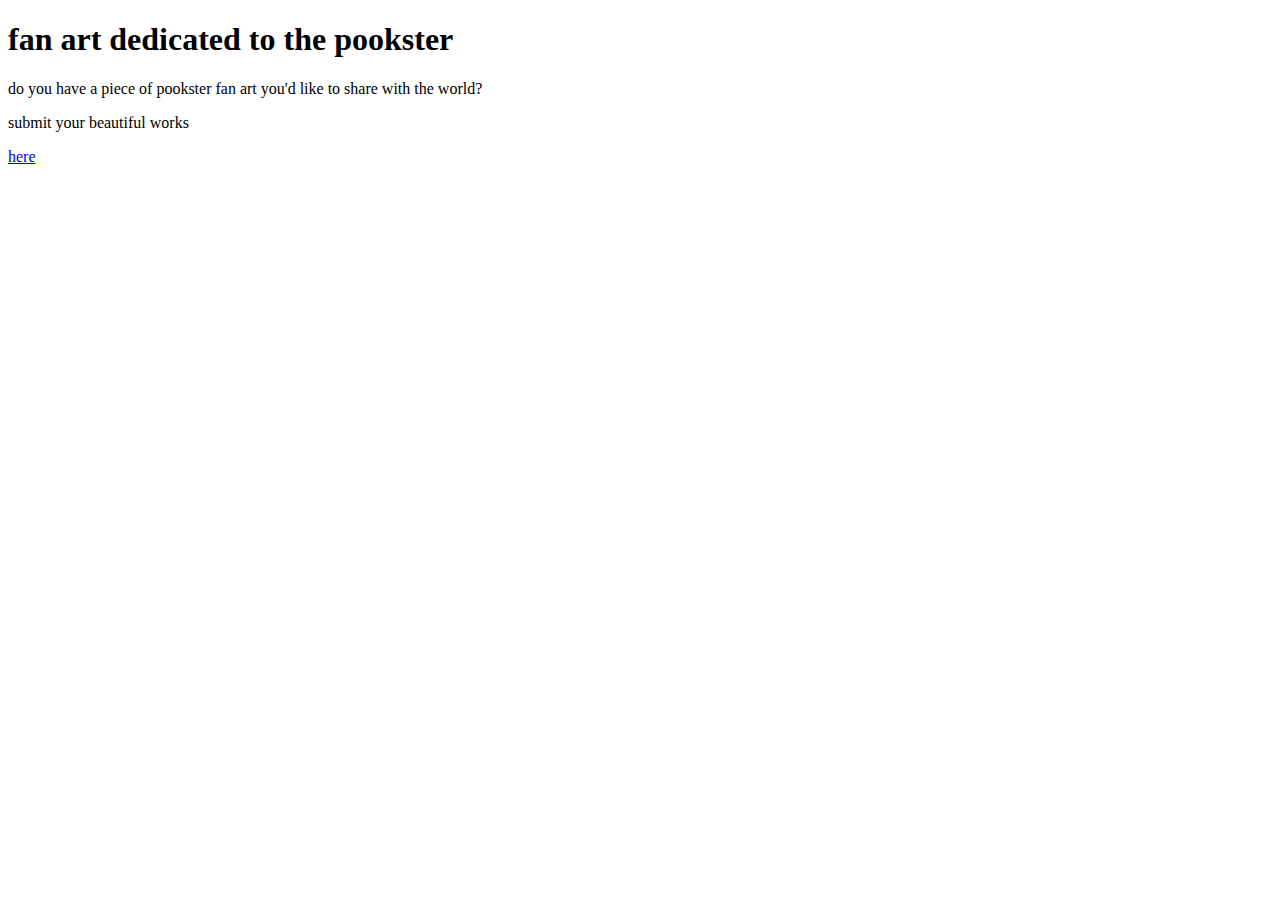
==== fanart.html @ 639598a9 "adding pages and links" ====
<!DOCTYPE html>
<html lang="en">
  <head>
    <meta charset="utf-8" />
    <title>THE POOKS: fan art</title>
    <link rel="stylesheet" href="/main.css" />
    <link rel="icon" href="images/paw-icon.png" />

  </head>
  <body>
    <h1>fan art dedicated to the pookster</h1>

    <p>do you have a piece of pookster fan art you'd like to share with the world?</p>
    <p>submit your beautiful works</p><a href="mailto:lr2527@nyu.edu"<>here</a>

    
  </body>
</html>
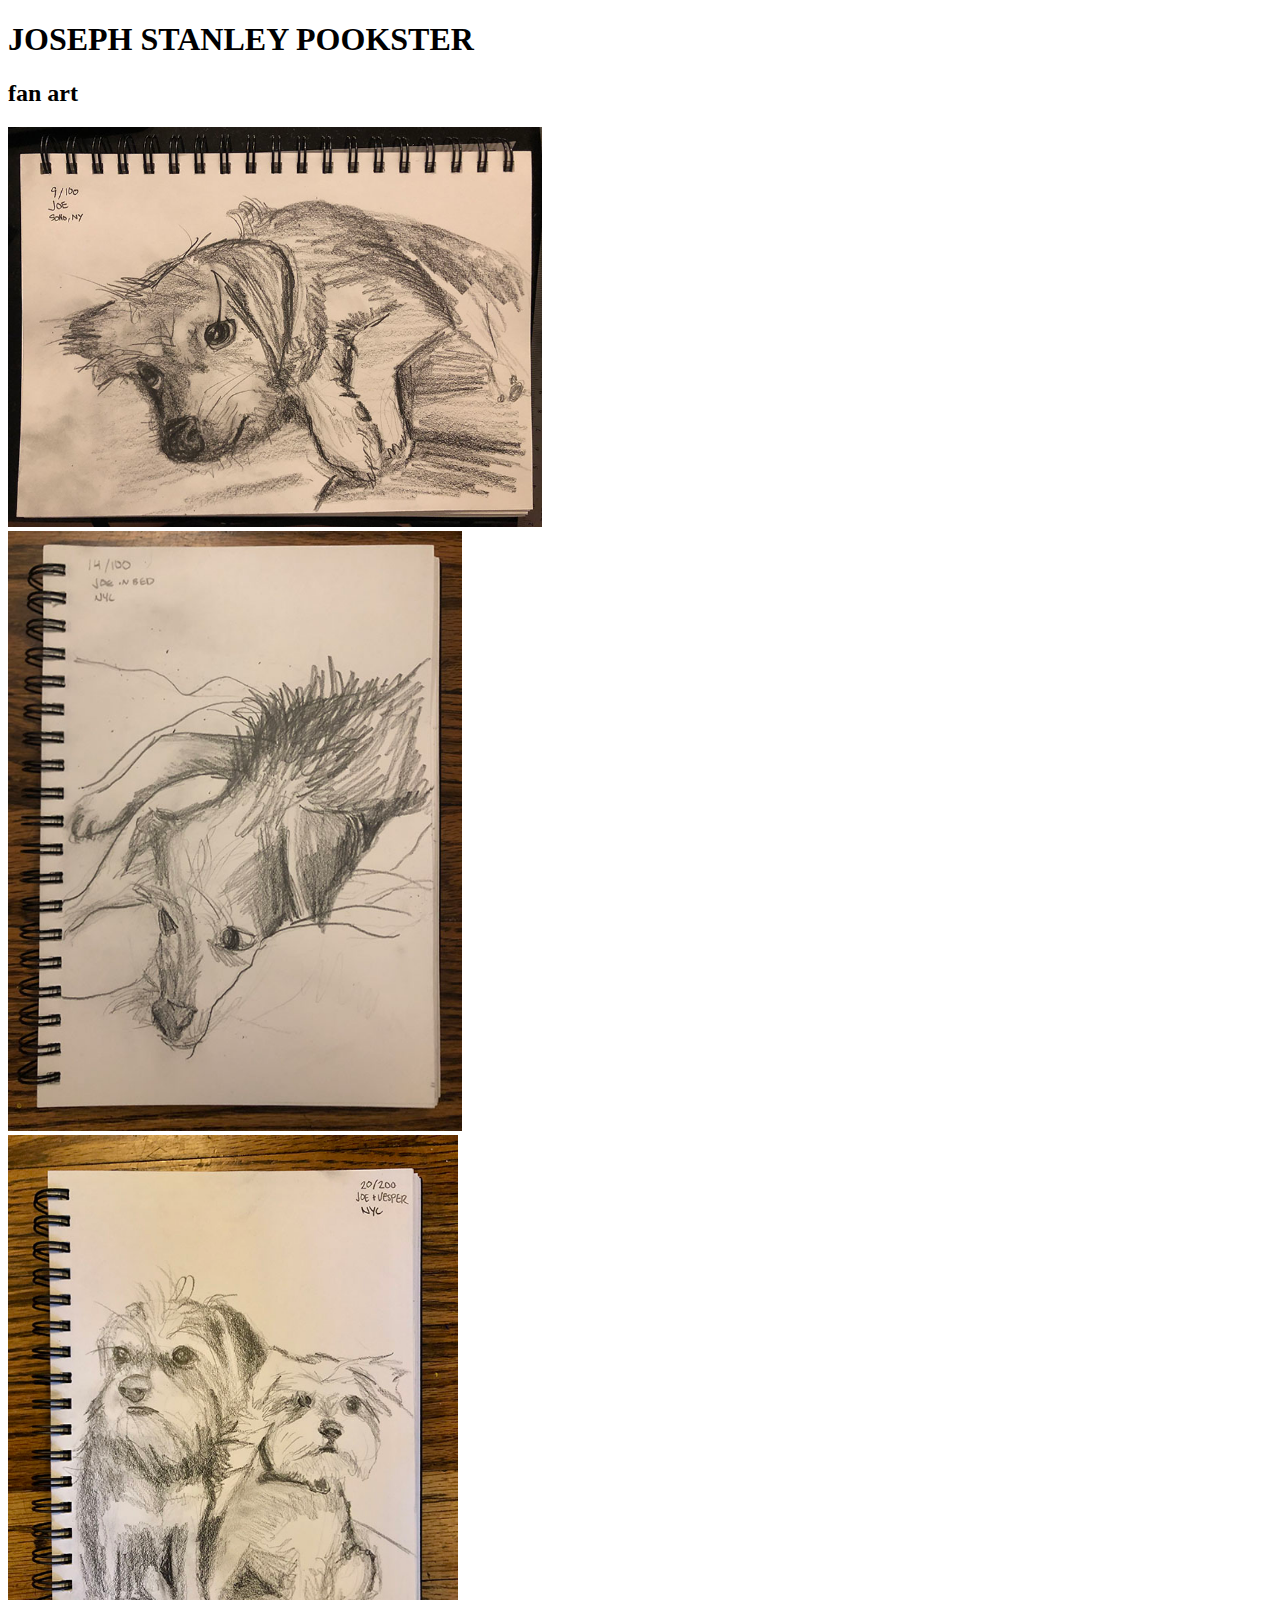
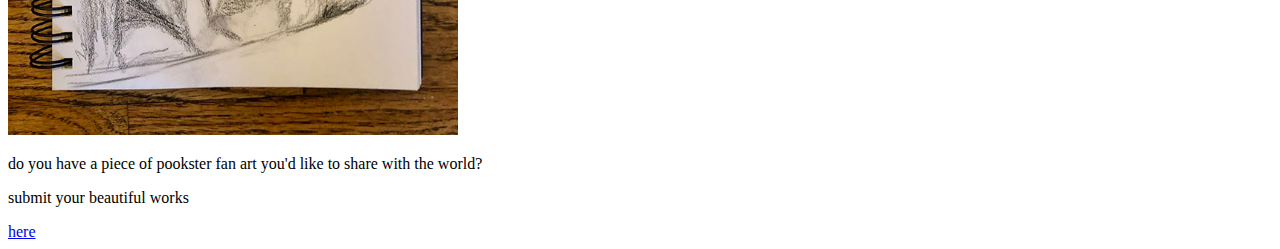
==== commit 755eb451: "updated home page and fan art images" ====
--- a/fanart.html
+++ b/fanart.html
@@ -8,7 +8,20 @@
 
   </head>
   <body>
-    <h1>fan art dedicated to the pookster</h1>
+    <div>
+        <h1>JOSEPH STANLEY POOKSTER</h1>
+        <h2>fan art</h2>
+    </div>
+    <div>
+        <img src="images/fanart1.jpg" alt="pencil sketch of joe reclining with his head on his paws" height="400">
+    </div>
+    <div>
+        <img src="images/fanart2.jpg" alt="pencil sketch of joe reclining" height="600">
+    </div>
+    <div>
+        <img src="images/fanart3.jpg" alt="pencil sketch of joe standing in his dog bed with vesper" height="600">
+    </div>
+
 
     <p>do you have a piece of pookster fan art you'd like to share with the world?</p>
     <p>submit your beautiful works</p><a href="mailto:lr2527@nyu.edu"<>here</a>
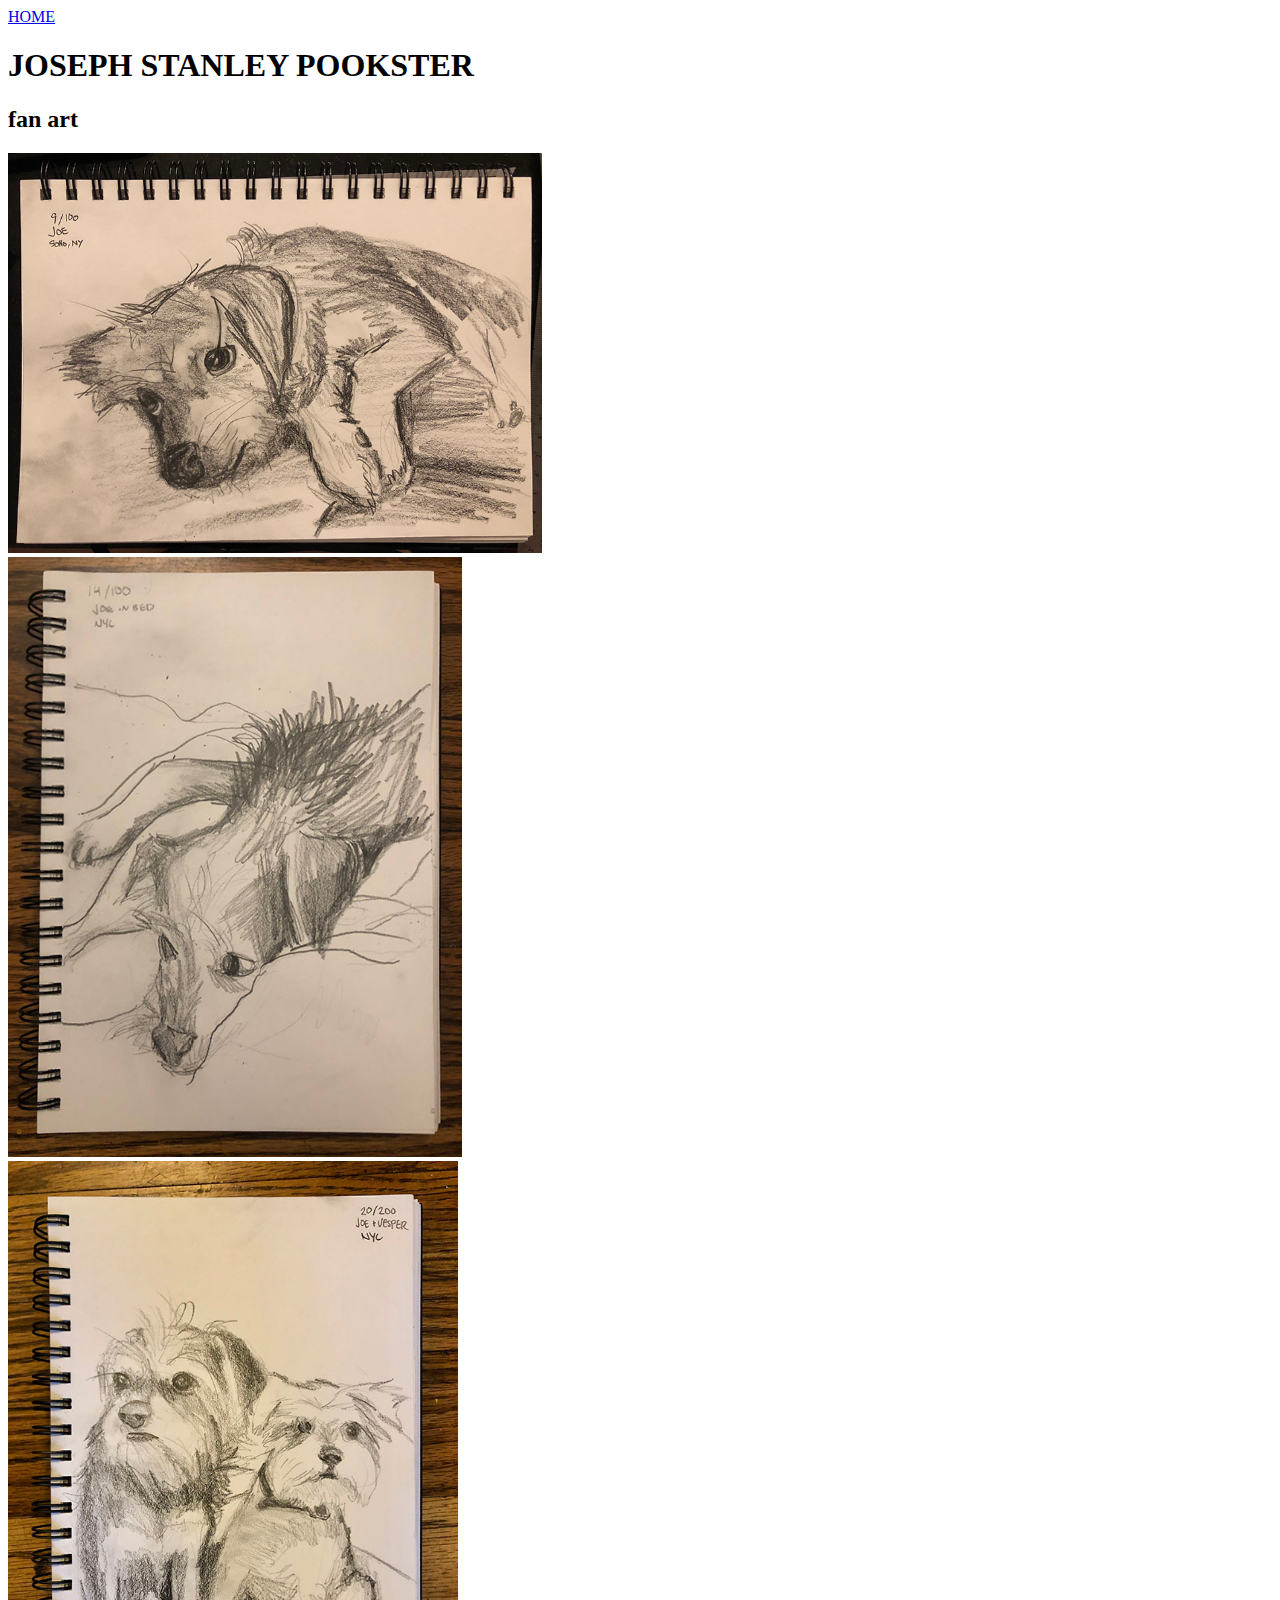
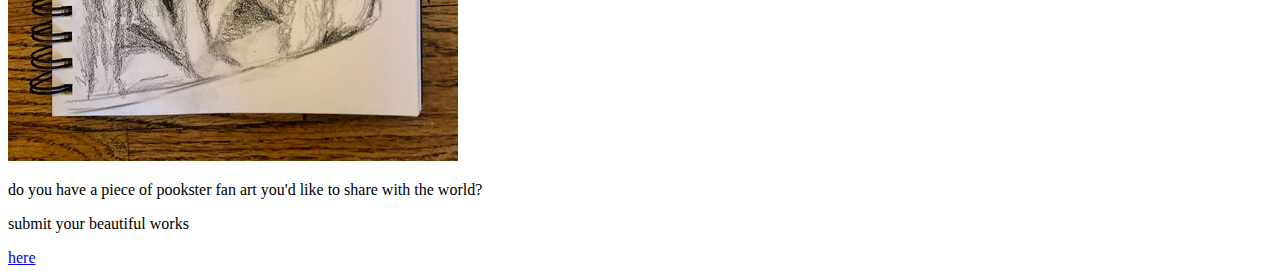
==== commit 49559ace: "adding styles to other sheets" ====
--- a/fanart.html
+++ b/fanart.html
@@ -3,11 +3,11 @@
   <head>
     <meta charset="utf-8" />
     <title>THE POOKS: fan art</title>
-    <link rel="stylesheet" href="/main.css" />
     <link rel="icon" href="images/paw-icon.png" />
 
   </head>
   <body>
+    <a href="index.html" class="back"> HOME</a>
     <div>
         <h1>JOSEPH STANLEY POOKSTER</h1>
         <h2>fan art</h2>
@@ -24,7 +24,7 @@
 
 
     <p>do you have a piece of pookster fan art you'd like to share with the world?</p>
-    <p>submit your beautiful works</p><a href="mailto:lr2527@nyu.edu"<>here</a>
+    <p>submit your beautiful works</p><a href="mailto:lr2527@nyu.edu">here</a>
 
     
   </body>
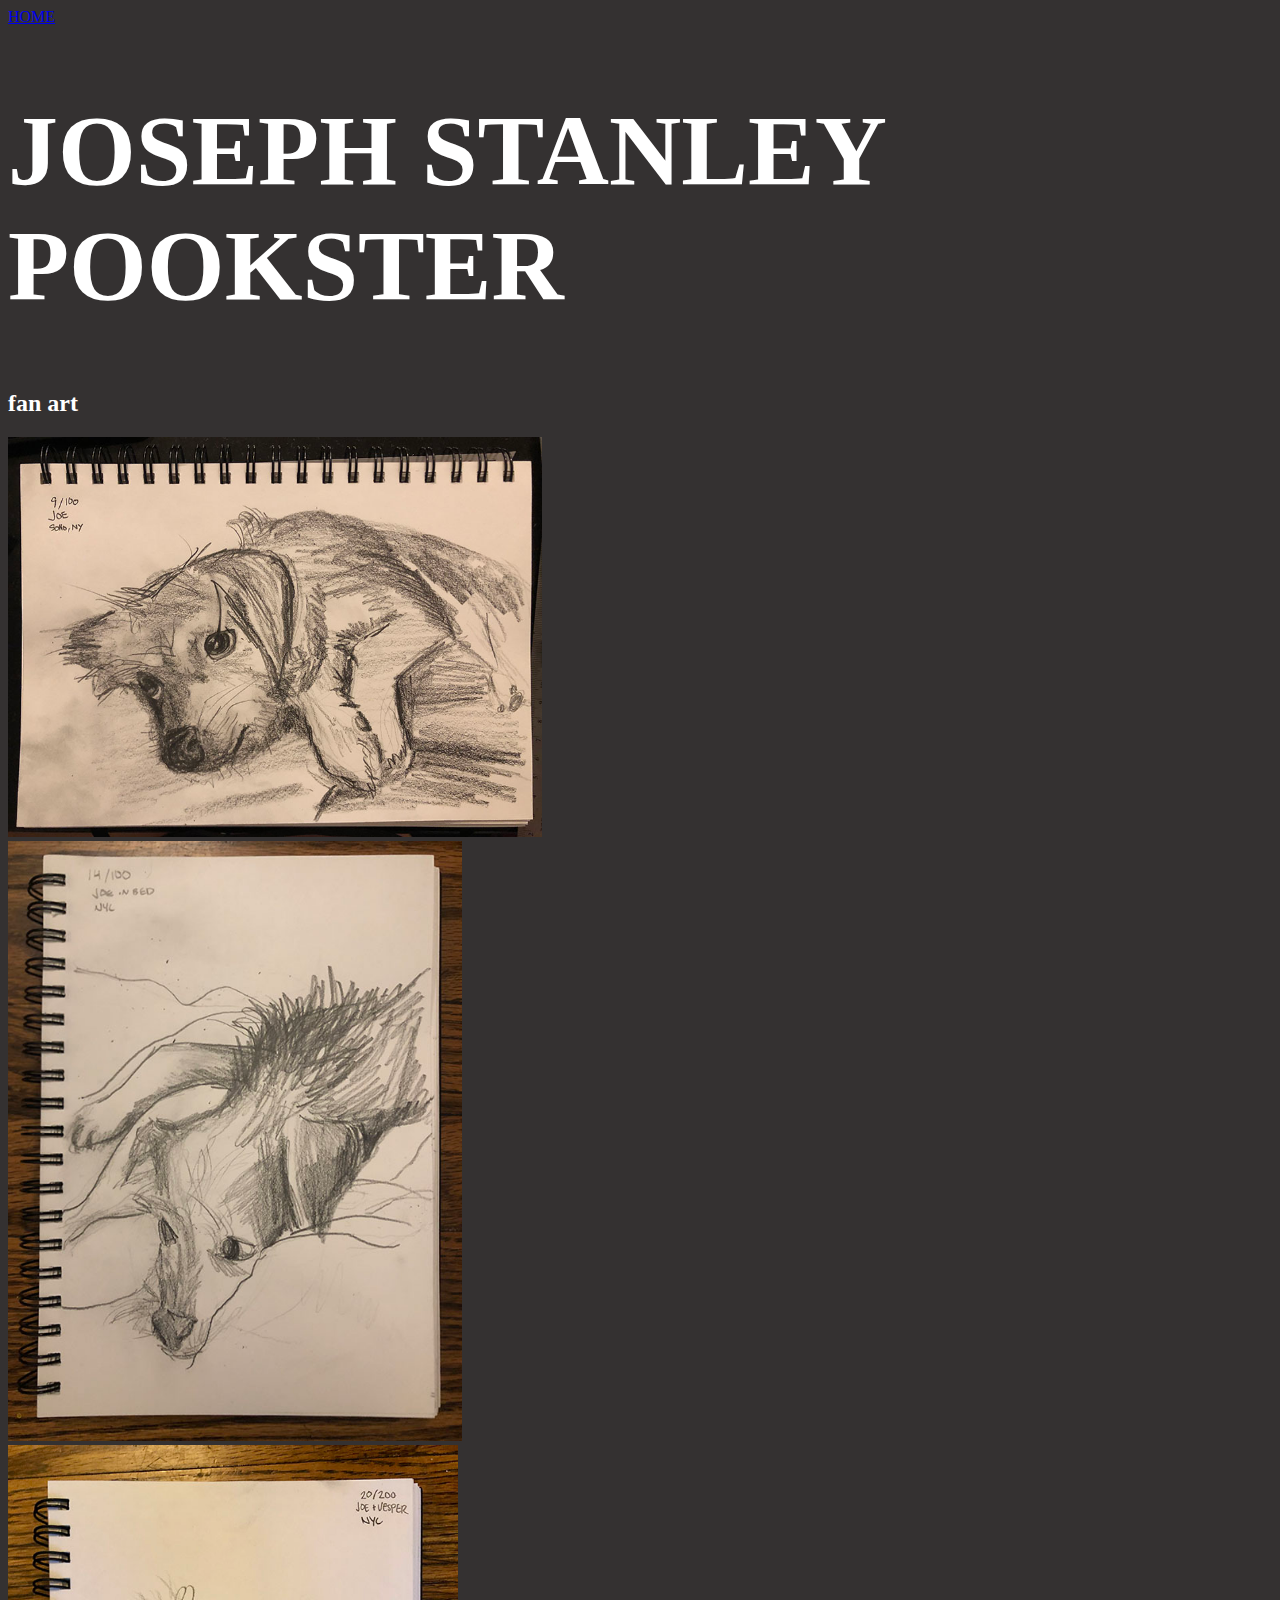
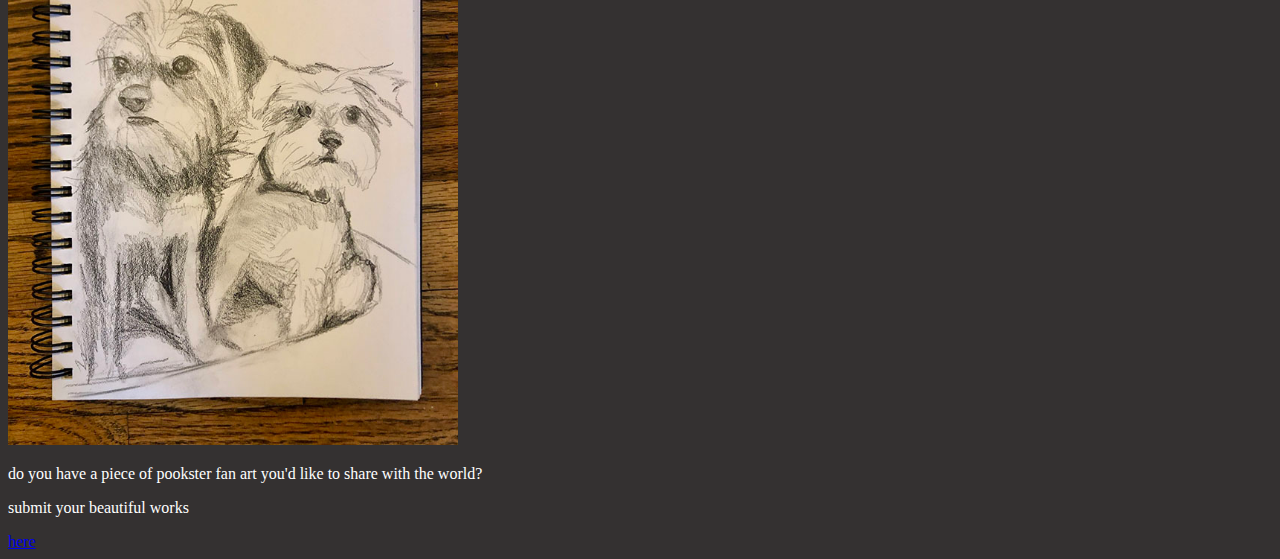
==== commit 4dd14338: "more css changes" ====
--- a/fanart.html
+++ b/fanart.html
@@ -6,6 +6,18 @@
     <link rel="icon" href="images/paw-icon.png" />
 
   </head>
+  <style>
+    body {
+      background-color: #343131;
+      color: white;
+      font-family: Impact;
+    }
+    
+    h1{
+      color: white;
+      font-size: 100px;
+    }
+  </style>
   <body>
     <a href="index.html" class="back"> HOME</a>
     <div>
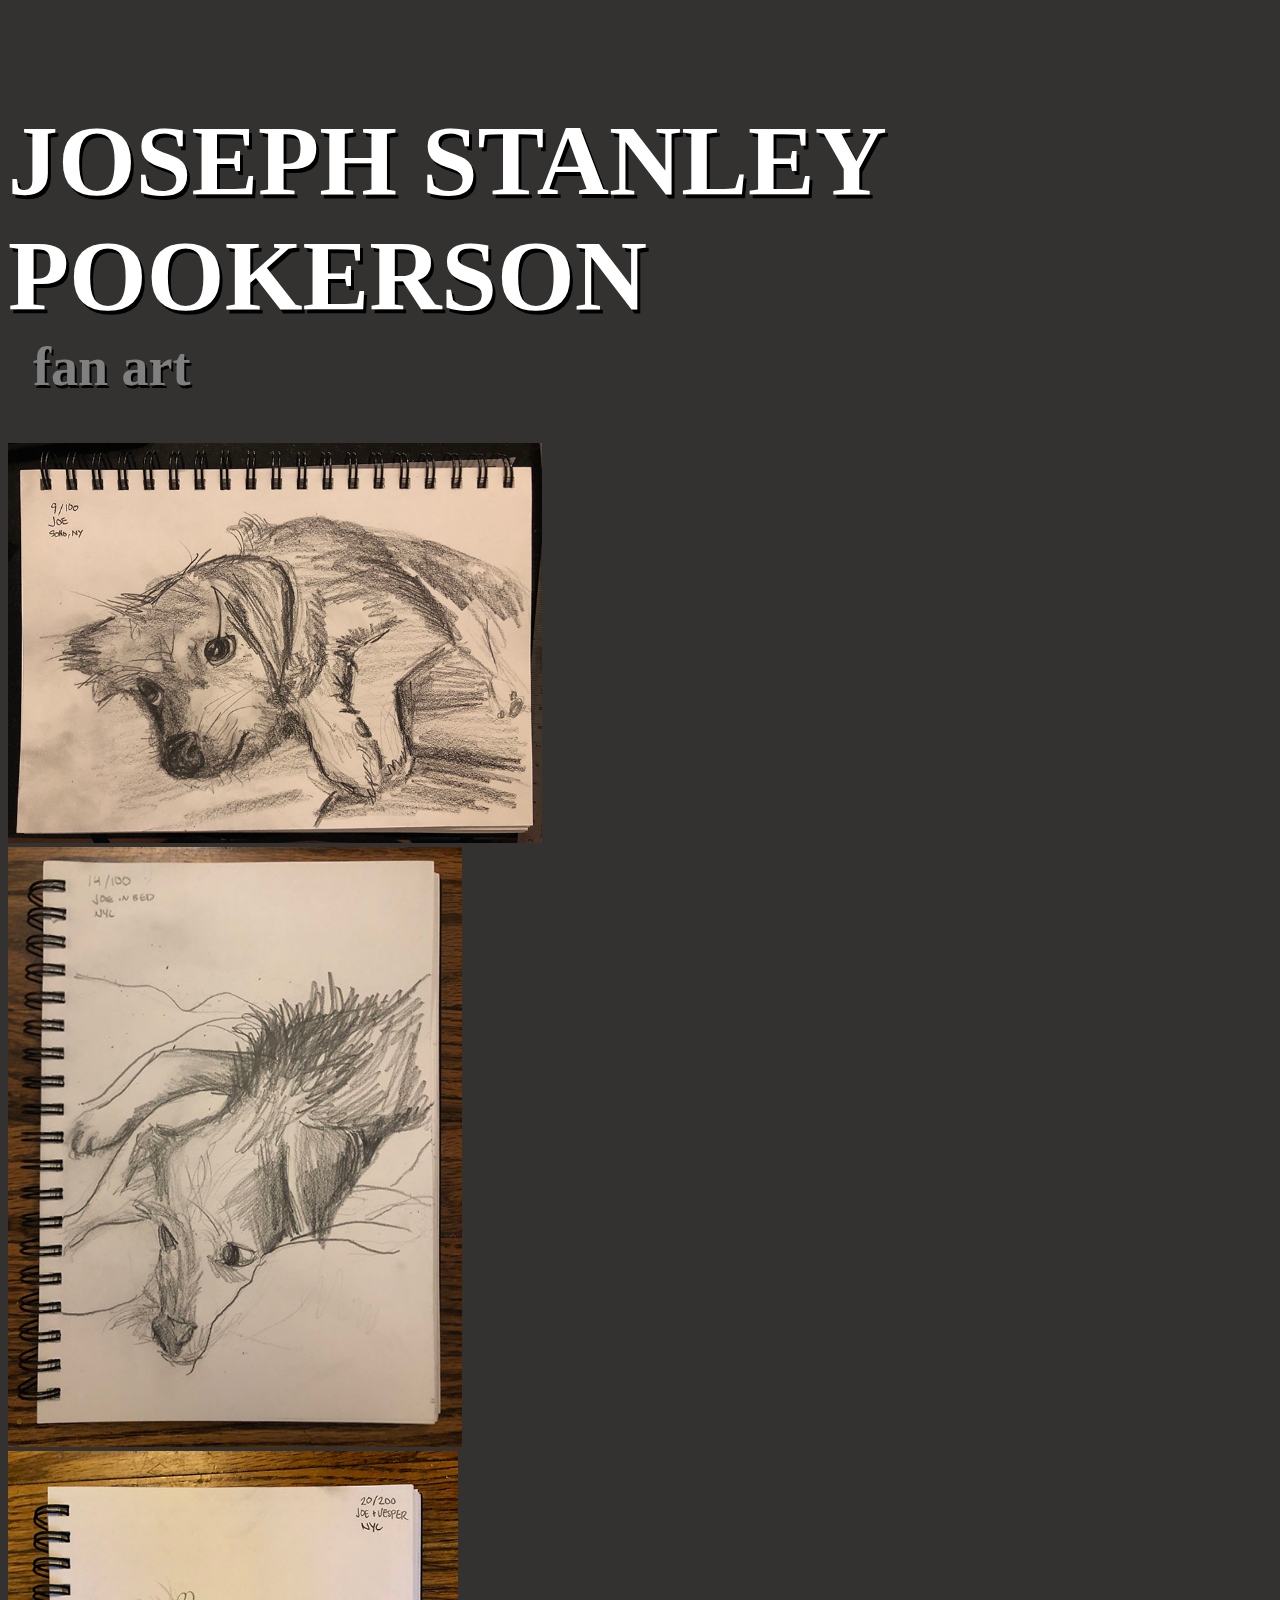
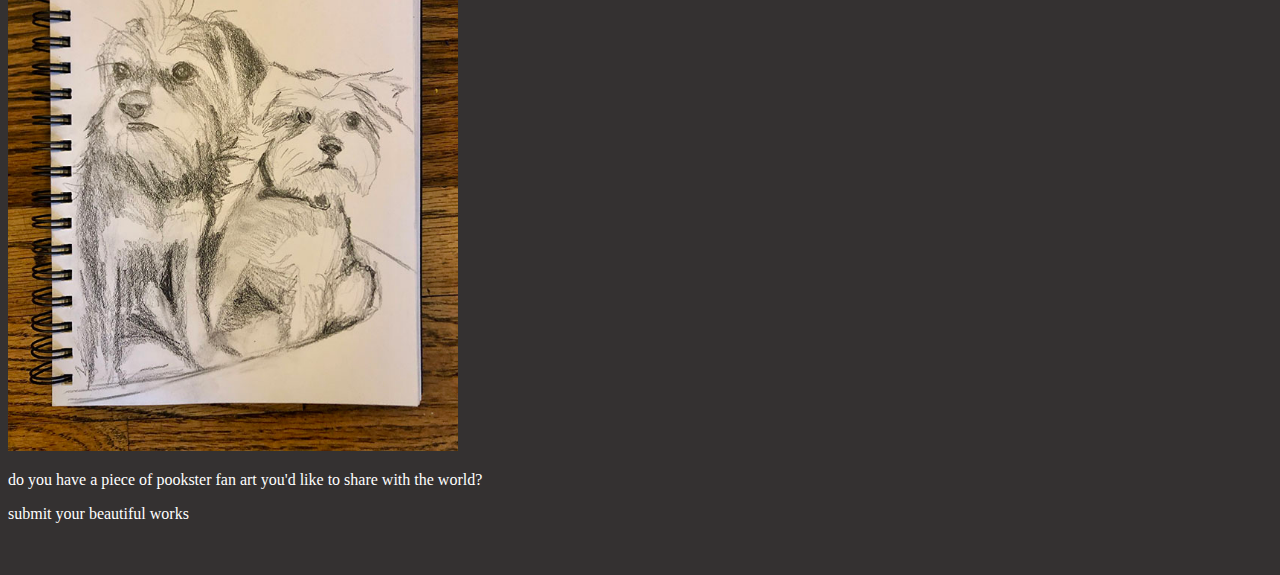
==== commit c12104f8: "Putting stylesheet in its own doc" ====
--- a/fanart.html
+++ b/fanart.html
@@ -4,24 +4,14 @@
     <meta charset="utf-8" />
     <title>THE POOKS: fan art</title>
     <link rel="icon" href="images/paw-icon.png" />
+    <link rel="stylesheet" type="text/css" href="main.css">
 
   </head>
-  <style>
-    body {
-      background-color: #343131;
-      color: white;
-      font-family: Impact;
-    }
-    
-    h1{
-      color: white;
-      font-size: 100px;
-    }
-  </style>
+ 
   <body>
     <a href="index.html" class="back"> HOME</a>
     <div>
-        <h1>JOSEPH STANLEY POOKSTER</h1>
+        <h1>JOSEPH STANLEY POOKERSON</h1>
         <h2>fan art</h2>
     </div>
     <div>
--- a/main.css
+++ b/main.css
@@ -0,0 +1,43 @@
+body {
+    background-size: cover;
+    background-repeat: no-repeat;
+    background-color: #343131;
+    color: white;
+    font-family: Impact;
+    
+  }
+  
+  h1{
+    font-size: 100px;
+    text-shadow: 3px 4px #000000;
+    margin-bottom: 0px;
+    
+  }
+  h2{
+    font-size: 54px;
+    margin-top: 3px;
+    color: grey;
+    text-shadow: 2px 3px #000000;
+    margin-left: 25px;
+
+  }
+  a{
+    font-family: arial;
+    color:#343131;
+    text-shadow: none;
+    text-decoration: none;
+    font-size: 24px;
+    text-indent: 12px;
+    font-weight: bold;
+    margin-left: 25px;
+    margin-bottom: 50px;
+    
+  }
+  
+  a:visited{
+    color: black;
+  }
+ 
+  a:hover{
+    color: white;
+  }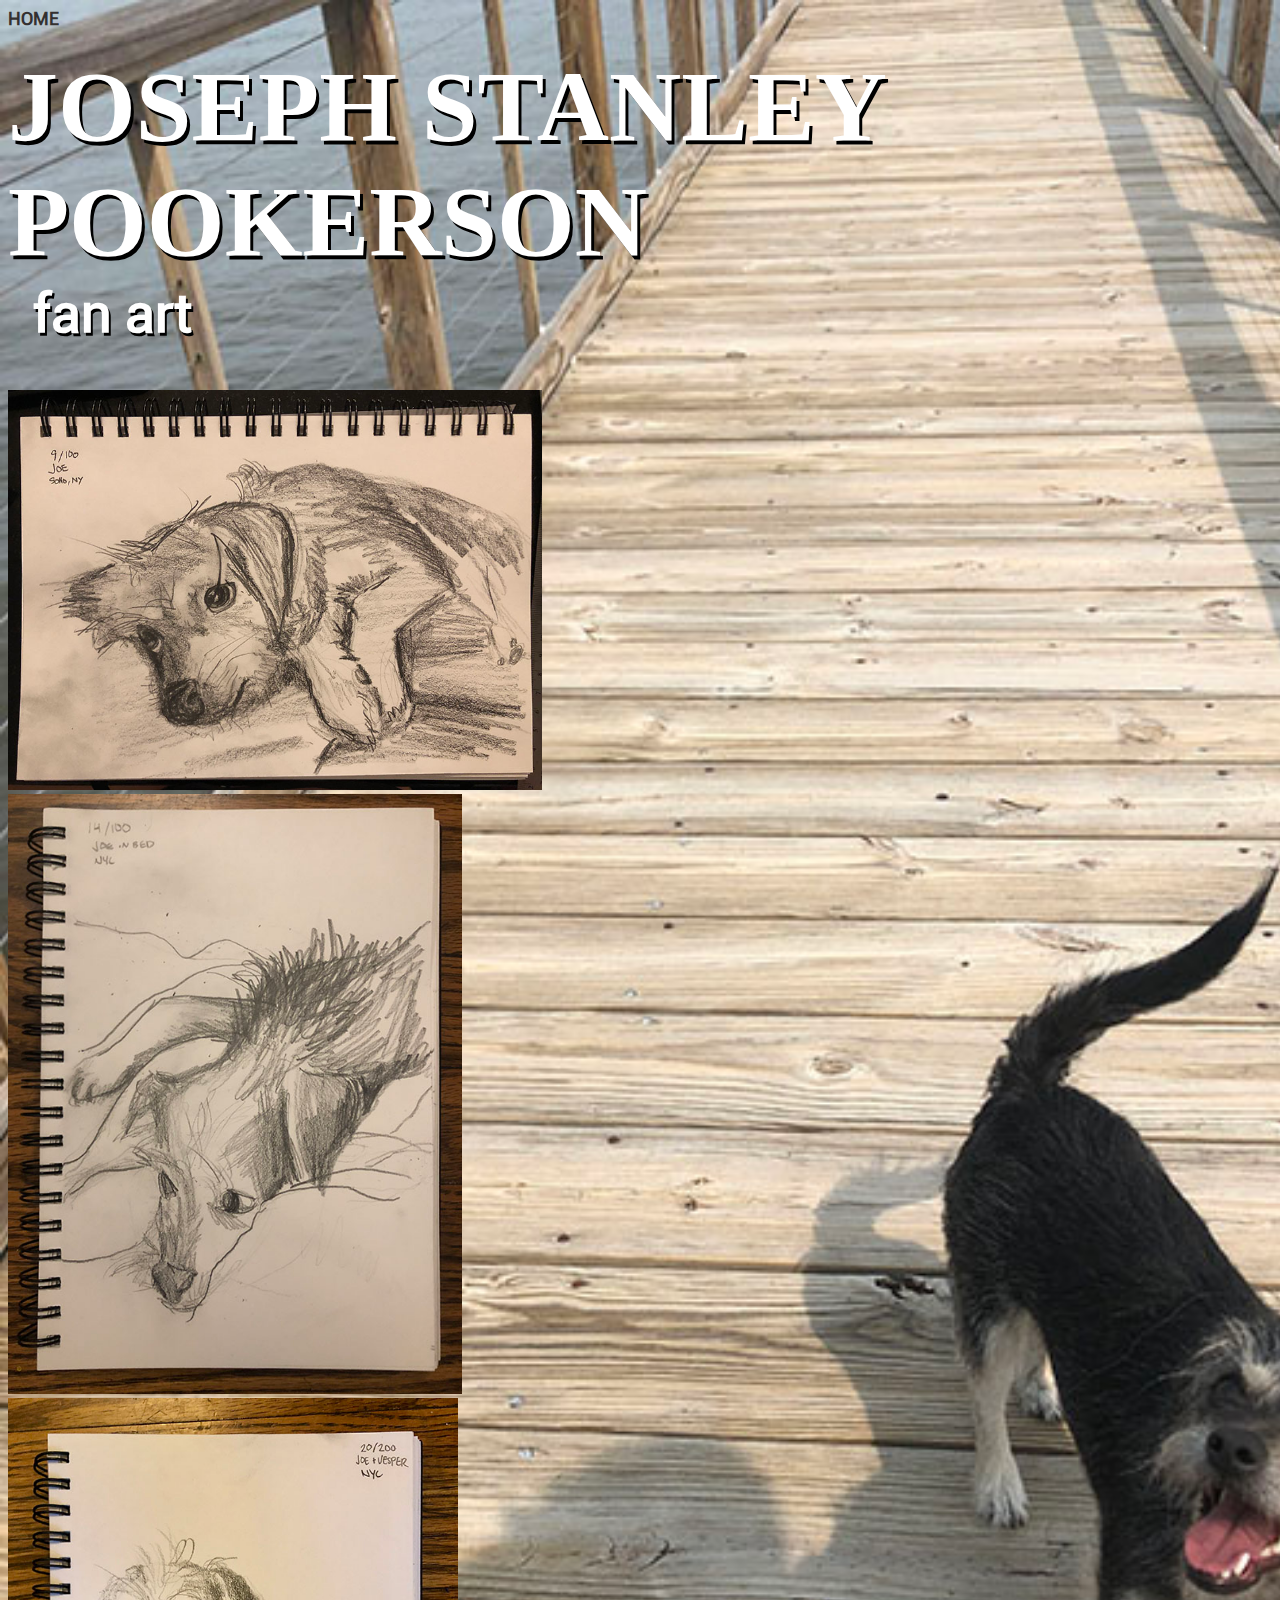
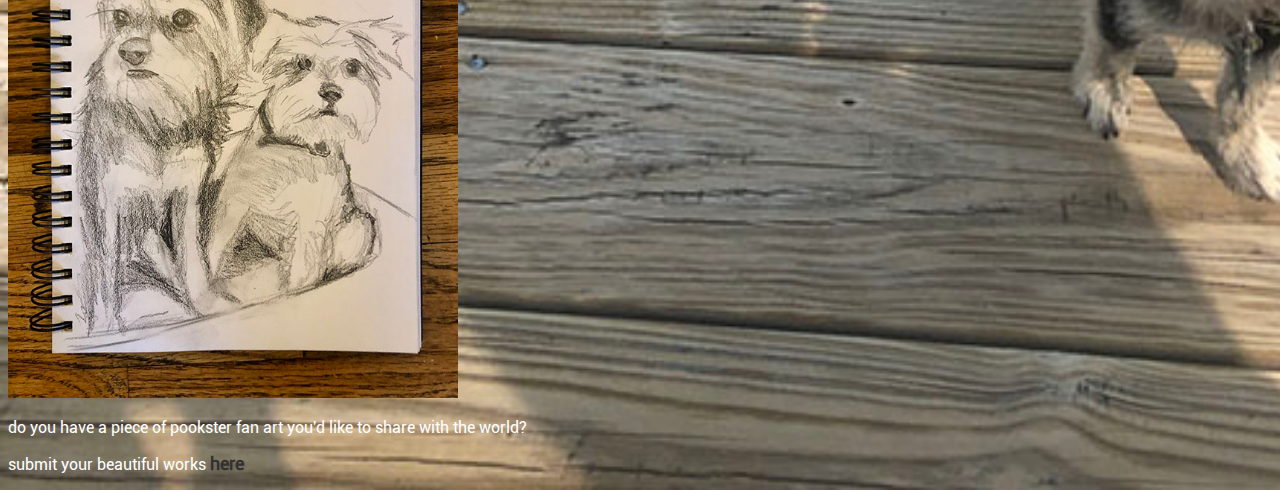
==== commit 865d5d6a: "saving changes before i try using a table" ====
--- a/fanart.html
+++ b/fanart.html
@@ -8,8 +8,13 @@
 
   </head>
  
+  <style>
+      body{
+       background-image: url(images/dock.jpg);
+      }
+  </style>
   <body>
-    <a href="index.html" class="back"> HOME</a>
+    <a href="index.html" class="homeButton"> HOME</a>
     <div>
         <h1>JOSEPH STANLEY POOKERSON</h1>
         <h2>fan art</h2>
@@ -24,10 +29,8 @@
         <img src="images/fanart3.jpg" alt="pencil sketch of joe standing in his dog bed with vesper" height="600">
     </div>
 
-
-    <p>do you have a piece of pookster fan art you'd like to share with the world?</p>
-    <p>submit your beautiful works</p><a href="mailto:lr2527@nyu.edu">here</a>
-
+      <p>do you have a piece of pookster fan art you'd like to share with the world?</p>
+      <p>submit your beautiful works<a href="mailto:lr2527@nyu.edu" class="inText"> here</a></p>
     
   </body>
 </html>--- a/main.css
+++ b/main.css
@@ -1,28 +1,37 @@
+@font-face{
+    font-family: Roboto;
+    src: url(assets/Roboto-Regular.ttf);
+}
 body {
     background-size: cover;
     background-repeat: no-repeat;
     background-color: #343131;
     color: white;
-    font-family: Impact;
+    font-family: Roboto;
     
   }
   
   h1{
+    font-family: Impact;
     font-size: 100px;
     text-shadow: 3px 4px #000000;
     margin-bottom: 0px;
-    
+    margin-top: 20px;
   }
   h2{
+    font-family: Roboto;
     font-size: 54px;
     margin-top: 3px;
-    color: grey;
+    color: white;
     text-shadow: 2px 3px #000000;
     margin-left: 25px;
-
+  }
+  h3{
+      font-family: Roboto;
+      font-size: 24px;
+      font-weight: bold;
   }
   a{
-    font-family: arial;
     color:#343131;
     text-shadow: none;
     text-decoration: none;
@@ -40,4 +49,25 @@
  
   a:hover{
     color: white;
+    text-shadow: 2px 2px black;
+  }
+  .homeButton{
+      margin: 0px;
+      font-size: 18px;
+      text-transform: uppercase;
+  }
+
+  .inText{
+      text-indent: 0px;
+      font-size: 18px;
+      margin: 0px;
+  }
+
+  section{
+      background-color: rgba(50, 50, 50, 0.5);
+      width: 60%;
+      padding: 2%;
+      margin: 2%;
+      
+
   }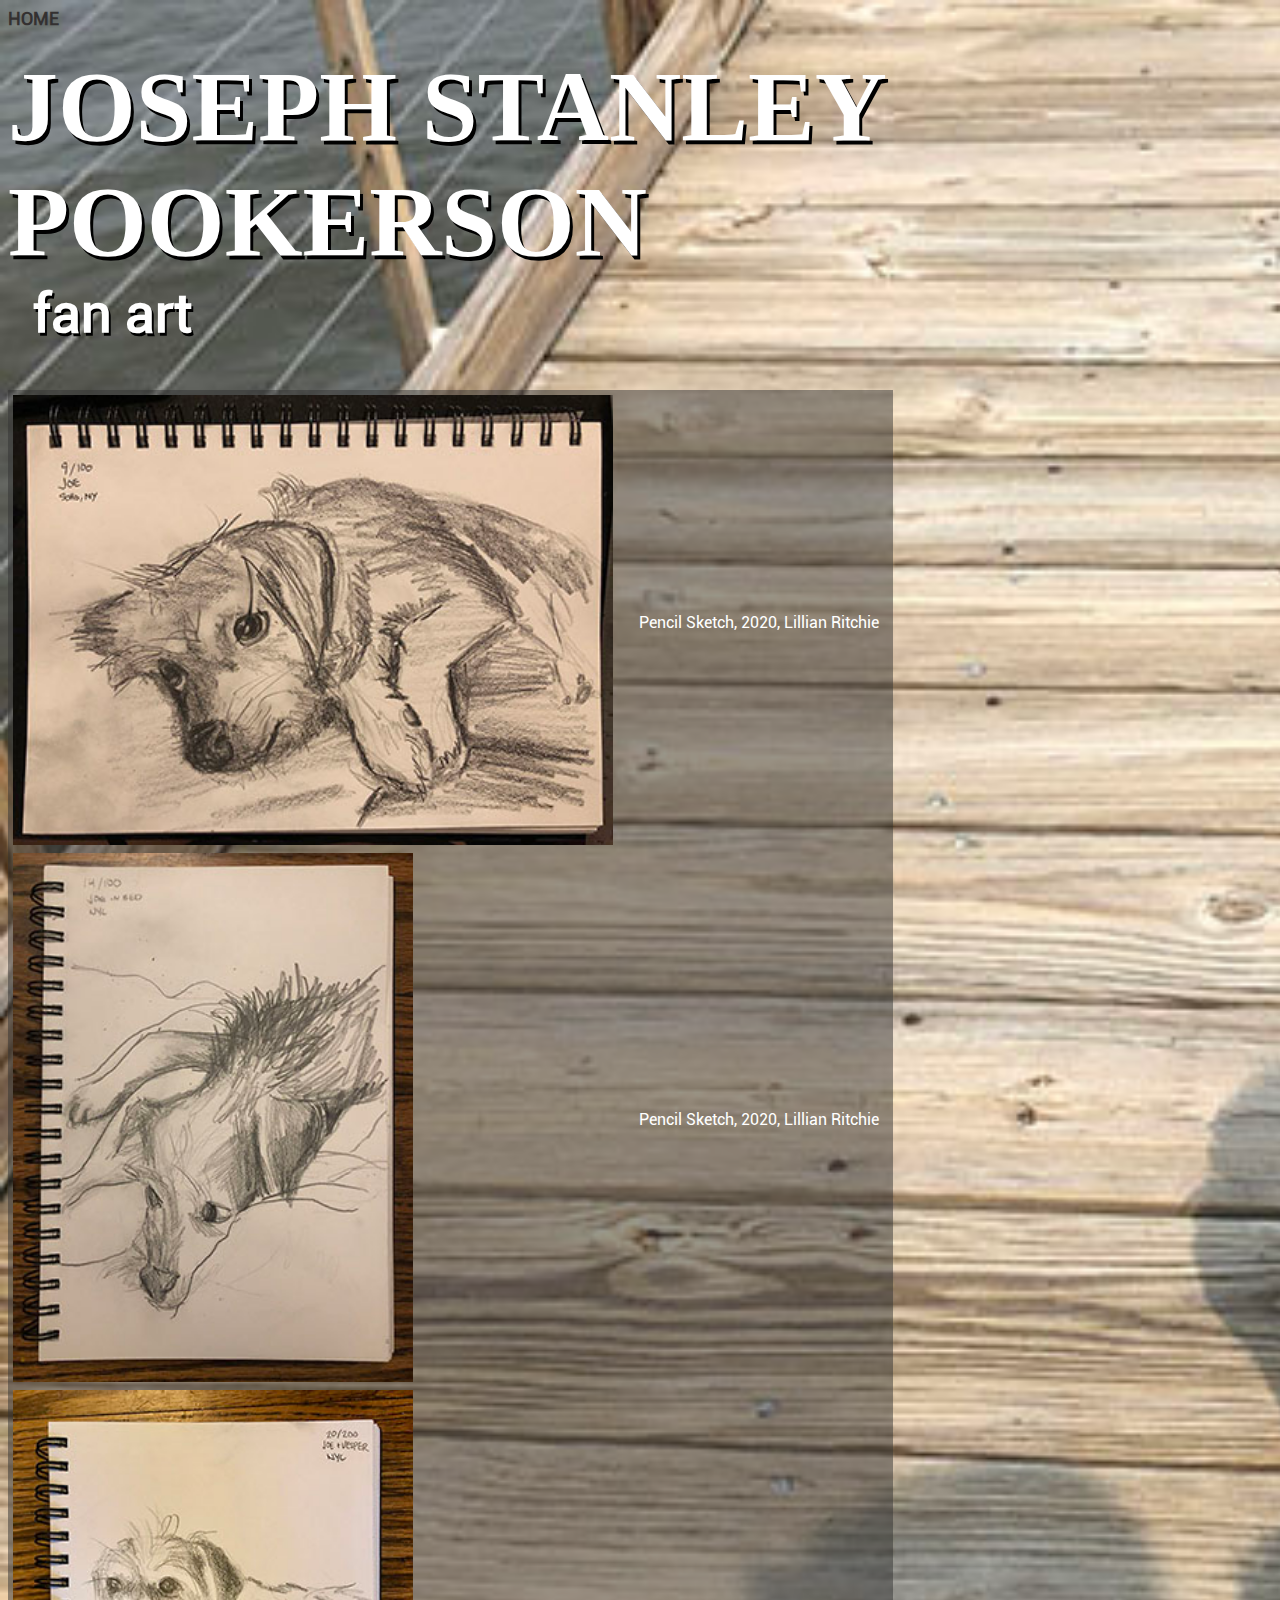
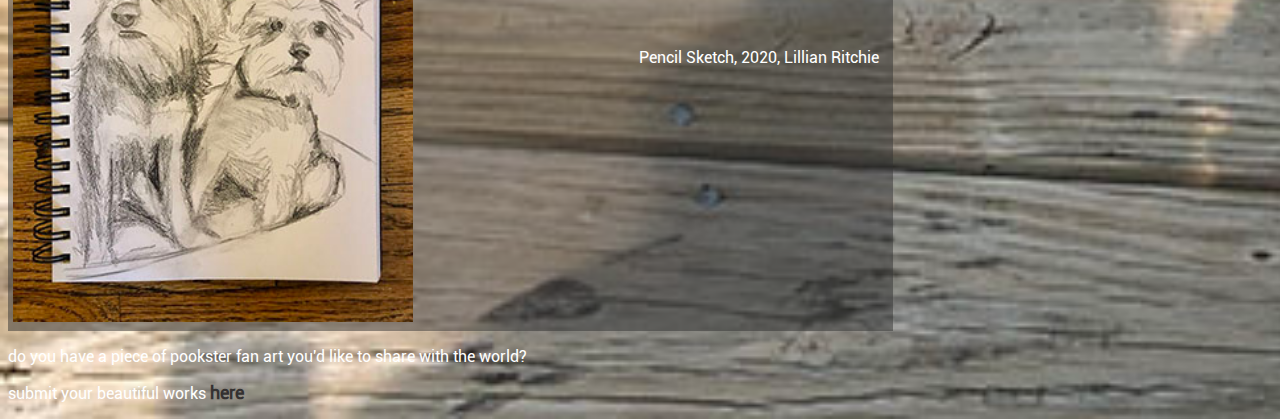
==== commit 7e6ff0be: "saving progress Sat 2/1" ====
--- a/fanart.html
+++ b/fanart.html
@@ -19,14 +19,23 @@
         <h1>JOSEPH STANLEY POOKERSON</h1>
         <h2>fan art</h2>
     </div>
-    <div>
-        <img src="images/fanart1.jpg" alt="pencil sketch of joe reclining with his head on his paws" height="400">
-    </div>
-    <div>
-        <img src="images/fanart2.jpg" alt="pencil sketch of joe reclining" height="600">
-    </div>
-    <div>
-        <img src="images/fanart3.jpg" alt="pencil sketch of joe standing in his dog bed with vesper" height="600">
+    <table style="width:70%">
+        <tr>
+            <td> <img src="images/fanart1.jpg" alt="pencil sketch of joe reclining with his head on his paws" width= "600px" colspan="2"></td>
+            <td> Pencil Sketch, 2020, Lillian Ritchie</td>
+        </tr>
+        <tr>
+            <td><img src="images/fanart2.jpg" alt="pencil sketch of joe reclining" width="400px" colspan="2"></td>
+            <td> Pencil Sketch, 2020, Lillian Ritchie</td>
+        </tr>
+        <tr>
+            <td><img src="images/fanart3.jpg" alt="pencil sketch of joe standing in his dog bed with vesper" width="400px" colspan="2"></td>
+            <td> Pencil Sketch, 2020, Lillian Ritchie</td>
+        </tr>
+
+    </table>
+    
+        
     </div>
 
       <p>do you have a piece of pookster fan art you'd like to share with the world?</p>
--- a/main.css
+++ b/main.css
@@ -68,6 +68,11 @@
       width: 60%;
       padding: 2%;
       margin: 2%;
-      
+  }
 
+  table{
+      margin: 0px;
+      padding: 2px;
+      text-align: left;
+      background-color: rgba(50, 50, 50, 0.5);
   }